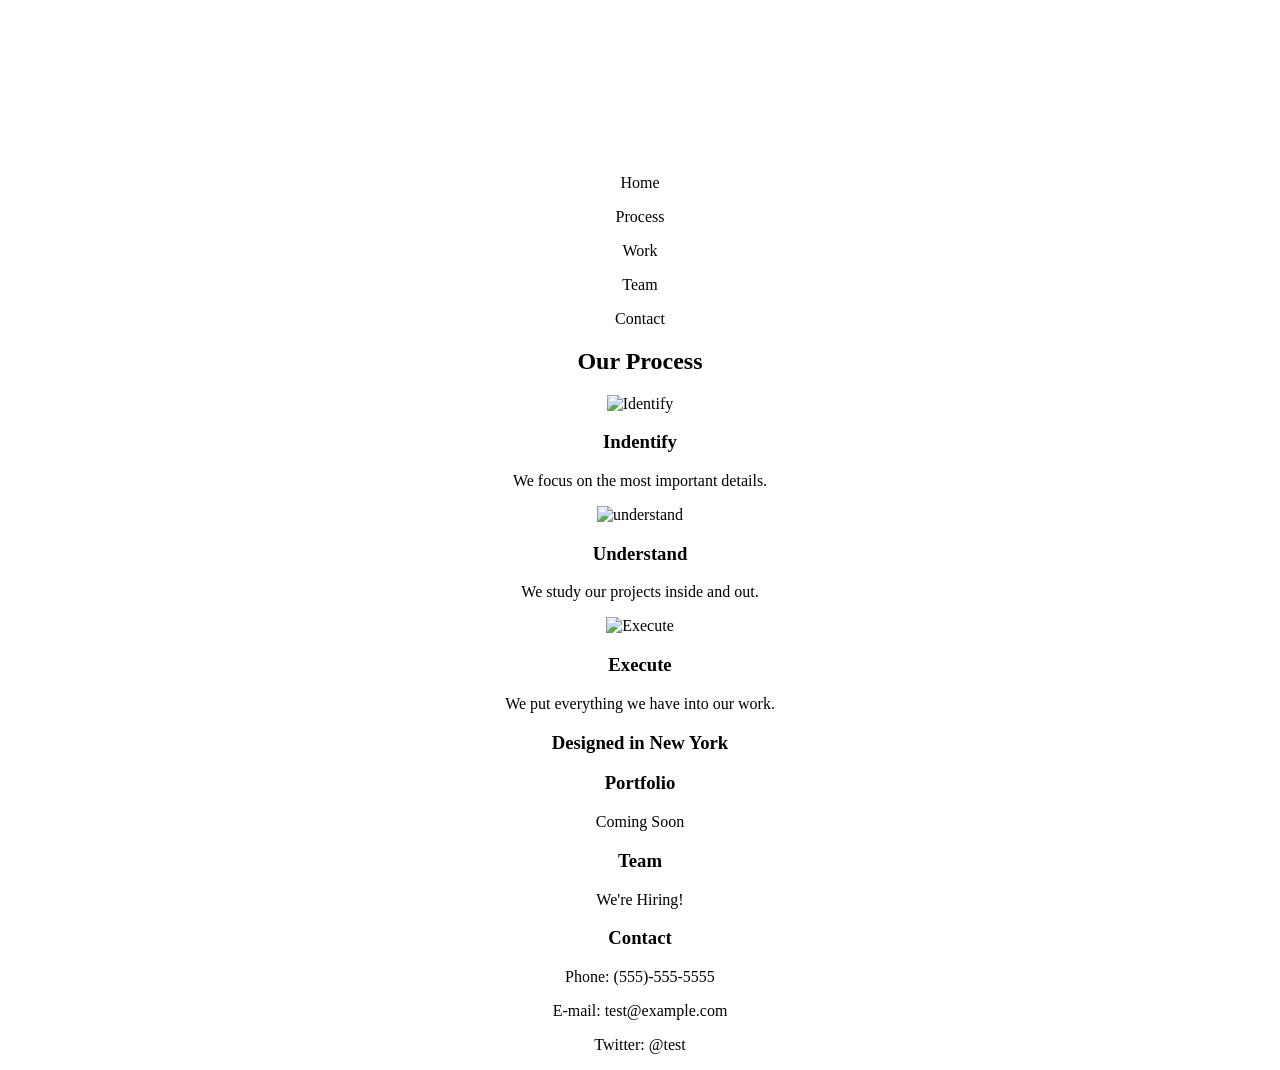
==== index.html @ 67d43685 "Some css added" ====
<!DOCTYPE html>
<html>
  <head>
    <title>Broadway Design</title>
		<link href="./resources/style.css" rel="stylesheet">
  </head>
  <body>
		<div class="hero">
			<h1>Broadway Design</h1>
				<nav>
					<p class="nav">Home</p>
					<p class="nav">Process</p>
					<p class="nav">Work</p>
					<p class="nav">Team</p>
					<p class="nav">Contact</p>
				</nav>
		</div>
		
		<div class="items">
			<h2>Our Process</h2>
			<img src="https://s3.amazonaws.com/codecademy-content/programs/freelance-one/broadway/images/identify.svg" alt="Identify">
			<h3>Indentify</h3>
			<p>We focus on the most important details.</p>
		</div>
		
		<div class="items">
			<img src="https://s3.amazonaws.com/codecademy-content/programs/freelance-one/broadway/images/understand.svg" alt="understand">
			<h3>Understand</h3>
			<p>We study our projects inside and out.</p>
		</div>

		<div class="items">
			<img src="https://s3.amazonaws.com/codecademy-content/programs/freelance-one/broadway/images/execute.svg" alt="Execute">
			<h3>Execute</h3>
			<p>We put everything we have into our work.</p>
		</div>

		<div class="hero">
			<h3 id="subheader">Designed in New York</h3>
		</div>
		
		<div>
			<h3>Portfolio</h3>
			<p>Coming Soon</p>
		</div>

		<div>
			<h3>Team</h3>
			<p>We're Hiring!</p>
		</div>

		<div>
			<h3>Contact</h3>
			<p>Phone: (555)-555-5555</p>
			<p>E-mail: test@example.com</p>
			<p>Twitter: @test</p>
		</div>
  </body>
</html>
---- resources/style.css ----
* {
	text-align: center;
}
h1 {
	font-family: helvetica;
	font-size: 70px;
	font-weight: bold;
	color: white;
}

.hero {
	background-image: url(https://s3.amazonaws.com/codecademy-content/programs/freelance-one/broadway/images/the-flatiron-building.png);
}
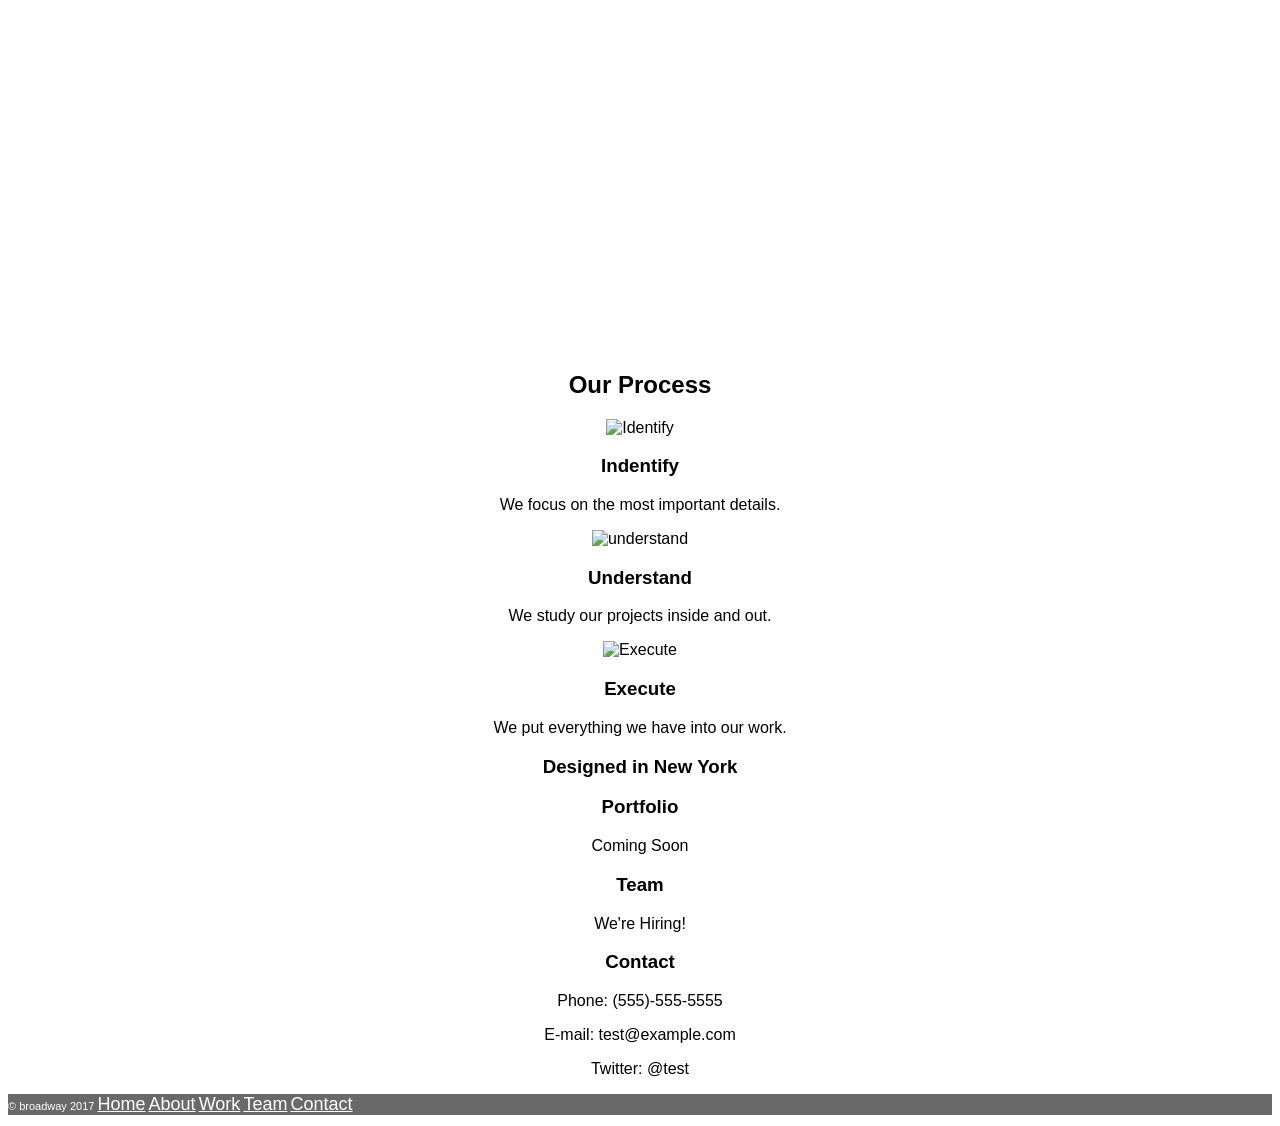
==== commit 59e8c209: "Finished just waiting for clarification on redline" ====
--- a/index.html
+++ b/index.html
@@ -8,11 +8,11 @@
 		<div class="hero">
 			<h1>Broadway Design</h1>
 				<nav>
-					<p class="nav">Home</p>
-					<p class="nav">Process</p>
-					<p class="nav">Work</p>
-					<p class="nav">Team</p>
-					<p class="nav">Contact</p>
+					<p class="nav" id="home"><a href="#">Home</a></p>
+					<p class="nav" id="process"><a href="#">Process</a></p>
+					<p class="nav" id="work"><a href="#">Work</a></p>
+					<p class="nav" id="team"><a href="#">Team</a></p>
+					<p class="nav" id="contact"><a href="#">Contact</a></p>
 				</nav>
 		</div>
 		
@@ -39,21 +39,30 @@
 			<h3 id="subheader">Designed in New York</h3>
 		</div>
 		
-		<div>
+		<div class="portfolio">
 			<h3>Portfolio</h3>
 			<p>Coming Soon</p>
 		</div>
 
-		<div>
+		<div class="team">
 			<h3>Team</h3>
 			<p>We're Hiring!</p>
 		</div>
 
-		<div>
+		<div class="contact">
 			<h3>Contact</h3>
 			<p>Phone: (555)-555-5555</p>
 			<p>E-mail: test@example.com</p>
 			<p>Twitter: @test</p>
 		</div>
+
+		<div class="footer">
+			<p>&copy broadway 2017 
+				<a href="#">Home</a> 
+				<a href="#">About</a>
+				<a href="#">Work</a> 
+				<a href="#">Team</a> 
+				<a href="#">Contact</a></p>
+		</div>
   </body>
 </html>
--- a/resources/style.css
+++ b/resources/style.css
@@ -1,5 +1,6 @@
 * {
 	text-align: center;
+	font-family: Helvetica;
 }
 h1 {
 	font-family: helvetica;
@@ -10,4 +11,37 @@
 
 .hero {
 	background-image: url(https://s3.amazonaws.com/codecademy-content/programs/freelance-one/broadway/images/the-flatiron-building.png);
+}
+
+.nav {
+	font-family: Helvetica;
+	font-size: 18px;
+	color: white;
+	
+}
+
+.footer {
+	color: White;
+	background-color: dimgray;
+	text-align-last: left;
+	
+}
+
+.footer p {
+	font-size: 11px;
+}
+a {
+	color: white;
+}
+
+.footer a {
+	font-size: 18px;
+}
+
+a:link {
+	color: white;
+}
+
+a:visited {
+	color: white;
 }
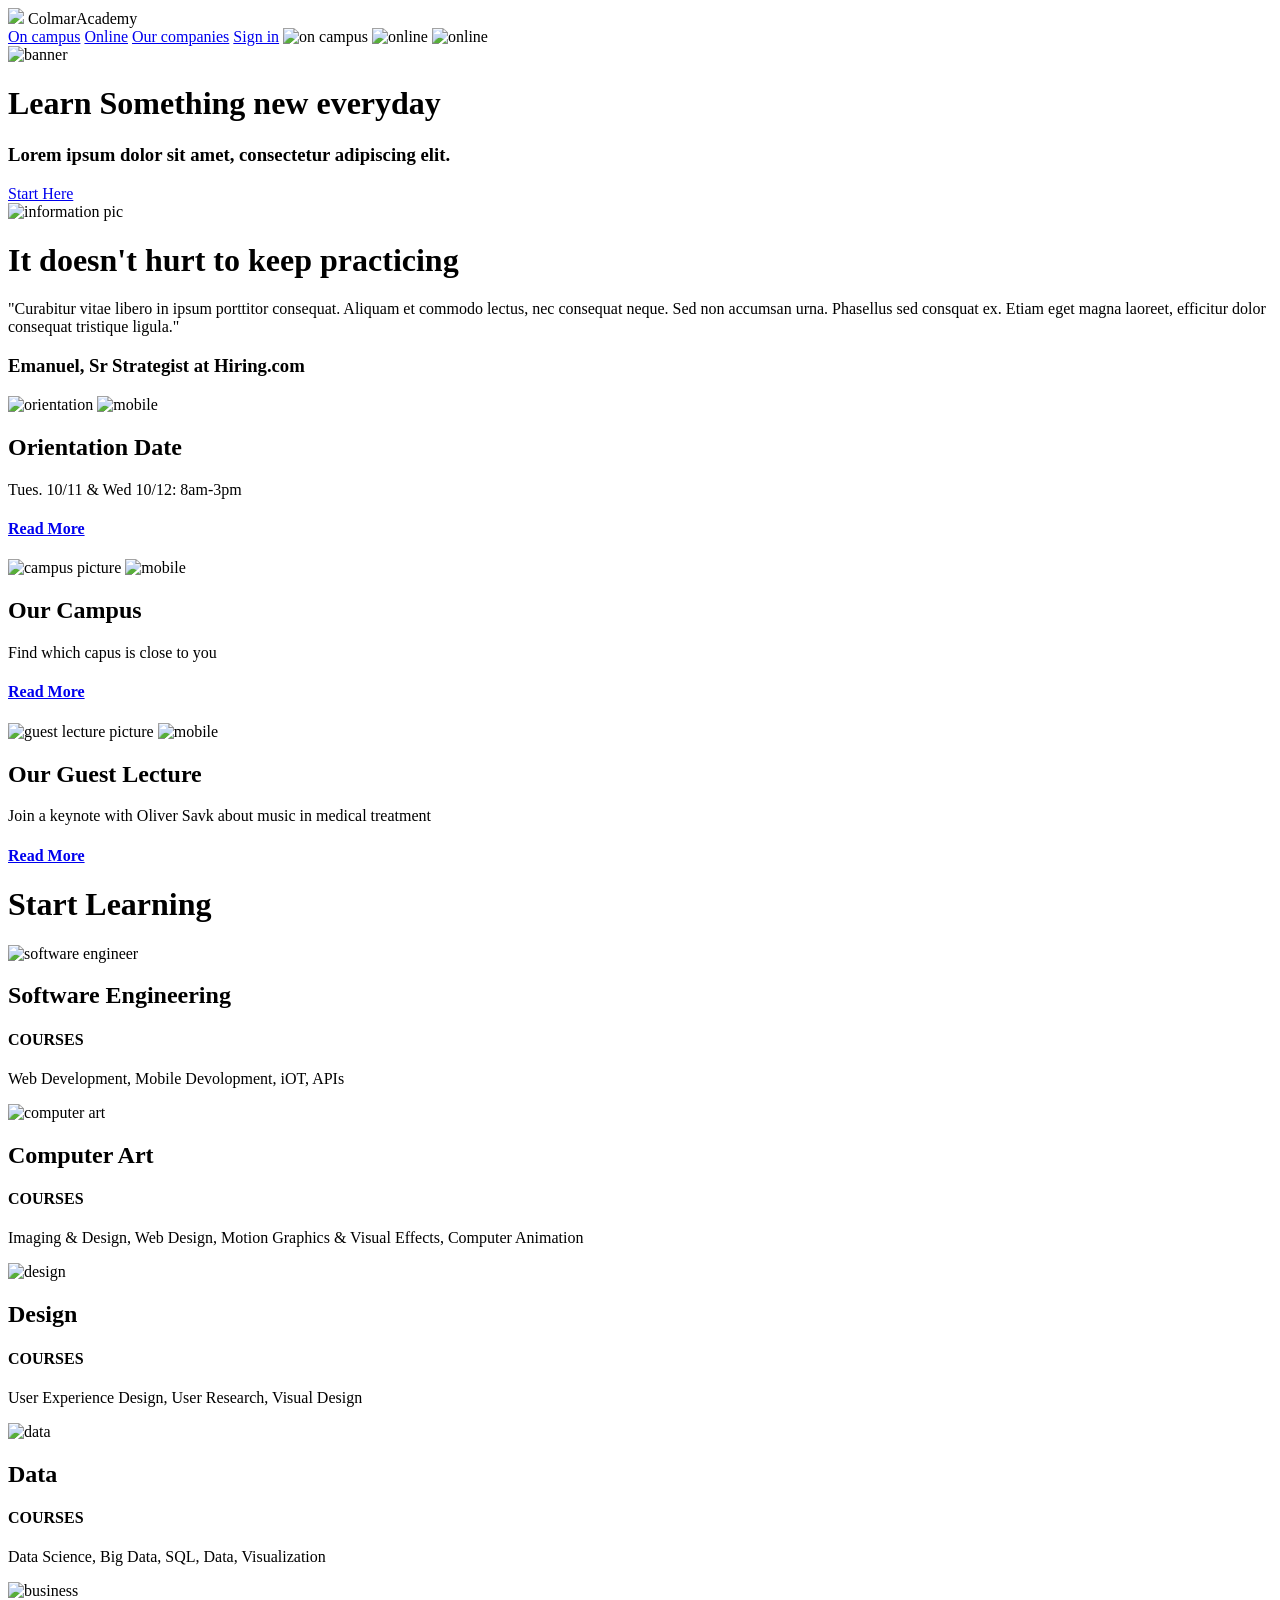
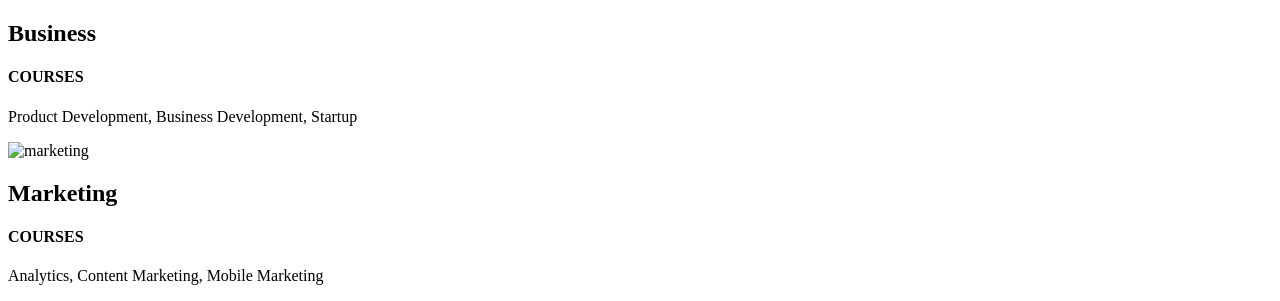
==== commit cb369f45: "Add files via upload" ====
--- a/index.html
+++ b/index.html
@@ -1,68 +1,190 @@
 <!DOCTYPE html>
 <html>
   <head>
-    <title>Broadway Design</title>
-		<link href="./resources/style.css" rel="stylesheet">
+    <title>Colmar Academy</title>
+    <link rel="stylesheet" href="resources\css\reset.css">
+    <link rel="stylesheet" href="resources\css\style.css">
+    <link href="https://fonts.googleapis.com/css?family=Roboto:400,400i,700" rel="stylesheet">
   </head>
   <body>
-		<div class="hero">
-			<h1>Broadway Design</h1>
-				<nav>
-					<p class="nav" id="home"><a href="#">Home</a></p>
-					<p class="nav" id="process"><a href="#">Process</a></p>
-					<p class="nav" id="work"><a href="#">Work</a></p>
-					<p class="nav" id="team"><a href="#">Team</a></p>
-					<p class="nav" id="contact"><a href="#">Contact</a></p>
-				</nav>
-		</div>
-		
-		<div class="items">
-			<h2>Our Process</h2>
-			<img src="https://s3.amazonaws.com/codecademy-content/programs/freelance-one/broadway/images/identify.svg" alt="Identify">
-			<h3>Indentify</h3>
-			<p>We focus on the most important details.</p>
-		</div>
-		
-		<div class="items">
-			<img src="https://s3.amazonaws.com/codecademy-content/programs/freelance-one/broadway/images/understand.svg" alt="understand">
-			<h3>Understand</h3>
-			<p>We study our projects inside and out.</p>
-		</div>
+    
+    <!--Header Navigation-->
+    <header>
+      
+      <div class="logo">
+        <img src="resources\images\ic-logo.svg">
+        <span id="colmar">Colmar</span><span id="academy">Academy</span>
+      </div>
+      
+      <nav>
+        <span><a href="#">On campus</a></span>
+        <span><a href="#">Online</a></span>
+        <span id="mobile"><a href="#">Our companies</a></span>
+        <span><a href="#">Sign in</a></span>
+        <img src="resources\images\ic-on-campus.svg" alt="on campus" class="mobile-nav">
+        <img src="resources\images\ic-online.svg" alt="online" class="mobile-nav">
+        <img src="resources\images\ic-login.svg" alt="online" class="mobile-nav">
+      </nav>
+    
+    </header>
+    <!--Banner-->
+    <div class="banner">
+      <div class="banner-flex">
+        <div class="left-col">
+          <div class="banner-image">
+            <img src="resources\images\banner.jpg" alt="banner">
+          </div>
+        </div>
+      
+        
+        <div class="container-slogan">
+          <h1>Learn Something new everyday</h1>
+          <h3>Lorem ipsum dolor sit amet, consectetur adipiscing elit.</h3>
+          <div class="btn">
+            <a href="#">Start Here</a>
+          </div>
+        </div>
+      
+      </div>
+    </div>
+    <!--Main Content-->
+    <div class="content">
+      <div class="left-col">
+        <div class="image-container">
+          <img src="resources\images\information-main.jpg" alt="information pic">
+        </div>
+        <div class="info">
+          <h1>It doesn't hurt to keep practicing</h1>
+          <p>"Curabitur vitae libero in ipsum porttitor consequat. Aliquam et commodo lectus, nec consequat neque. Sed non accumsan urna. Phasellus sed consquat ex. Etiam eget magna laoreet, efficitur dolor consequat tristique ligula."</p>
+          <h3>Emanuel, Sr Strategist at Hiring.com</h3>
+        </div>
 
-		<div class="items">
-			<img src="https://s3.amazonaws.com/codecademy-content/programs/freelance-one/broadway/images/execute.svg" alt="Execute">
-			<h3>Execute</h3>
-			<p>We put everything we have into our work.</p>
-		</div>
+      </div>
+      <div class="right-col">
+        <div class="col-sm">
+          <div class="sm-image">
+            <img src="resources\images\information-orientation.jpg" alt="orientation" class="dk">
+            <img src="resources\images\information-orientation-mobile.jpg" alt="mobile" class="img-mobile">
+          </div>
+          <div class="col-sm-info">
+            <h2>Orientation Date</h2>
+            <p>Tues. 10/11 & Wed 10/12: 8am-3pm</p>
+            <h4><a href="#">Read More</a></h4>
+          </div>
+        </div>
+      
 
-		<div class="hero">
-			<h3 id="subheader">Designed in New York</h3>
-		</div>
-		
-		<div class="portfolio">
-			<h3>Portfolio</h3>
-			<p>Coming Soon</p>
-		</div>
+      
+        <div class="col-sm">
+          <div class="sm-image">
+            <img src="resources\images\information-campus.jpg" alt="campus picture" class="dk">
+            <img src="resources\images\information-campus-mobile.jpg" alt="mobile" class="img-mobile">
+          </div>
+          <div class="col-sm-info">
+            <h2>Our Campus</h2>
+            <p>Find which capus is close to you</p>
+            <h4><a href="#">Read More</a></h4>
+          </div>
+        </div>
+      
 
-		<div class="team">
-			<h3>Team</h3>
-			<p>We're Hiring!</p>
-		</div>
+      
+        <div class="col-sm" id="gl">
+          <div class="sm-image" id="big">
+            <img src="resources\images\information-guest-lecture.jpg" alt="guest lecture picture" class="dk">
+            <img src="resources\images\information-guest-lecture-mobile.jpg" alt="mobile" class="img-mobile">
+          </div>
+          <div class="col-sm-info">
+            <h2>Our Guest Lecture</h2>
+            <span>Join a keynote with Oliver Savk about music in medical treatment</span>
+            <h4><a href="#">Read More</a></h4>
+          </div>
+        </div>
+      </div>      
+        
 
-		<div class="contact">
-			<h3>Contact</h3>
-			<p>Phone: (555)-555-5555</p>
-			<p>E-mail: test@example.com</p>
-			<p>Twitter: @test</p>
-		</div>
+    </div> <!--Content div ending -->
 
-		<div class="footer">
-			<p>&copy broadway 2017 
-				<a href="#">Home</a> 
-				<a href="#">About</a>
-				<a href="#">Work</a> 
-				<a href="#">Team</a> 
-				<a href="#">Contact</a></p>
-		</div>
+    <!--Courses-->
+      <div class="container-lrg">
+        <div class="title">
+          <h1>Start Learning</h1>
+        </div>
+        <div class="container-flex">
+
+            <div class="container-small">
+              <div class="img-top">
+                <img src="resources\images\course-software.jpg" alt="software engineer" class="dk"> 
+              </div>
+              <div class="description">
+                <h2>Software Engineering</h2>
+                <h4>COURSES</h4>
+                <p class="dk">Web Development, Mobile Devolopment, iOT, APIs</p>
+              </div>
+            </div>
+
+            <div class="container-small">
+              <div class="img-top">
+                <img src="resources\images\course-computer-art.jpg" alt="computer art" class="dk"> 
+              </div>
+              <div class="description">
+                <h2>Computer Art</h2>
+                <h4>COURSES</h4>
+                <p class="dk">Imaging & Design, Web Design, Motion Graphics & Visual Effects, Computer Animation</p>
+              </div>
+            </div>
+            
+            <div class="container-small">
+              <div class="img-top">
+                <img src="resources\images\course-design.jpg" alt="design" class="dk"> 
+              </div>
+              <div class="description">
+                <h2>Design</h2>
+                <h4>COURSES</h4>
+                <p class="dk">User Experience Design, User Research, Visual Design</p>
+              </div>
+            </div>
+
+            <div class="container-small">
+              <div class="img-top">
+                <img src="resources\images\course-data.jpg" alt="data" class="dk"> 
+              </div>
+              <div class="description">
+                <h2>Data</h2>
+                <h4>COURSES</h4>
+                <p class="dk">Data Science, Big Data, SQL, Data, Visualization</p>
+              </div>
+            </div>
+
+
+            <div class="container-small">
+              <div class="img-top">
+                <img src="resources\images\course-business.jpg" alt="business" class="dk"> 
+              </div>
+              <div class="description">
+                <h2>Business</h2>
+                <h4>COURSES</h4>
+                <p class="dk">Product Development, Business Development, Startup</p>
+              </div>
+            </div>
+
+            <div class="container-small">
+              <div class="img-top">
+                <img src="resources\images\course-marketing.jpg" alt="marketing" class="dk"> 
+              </div>
+              <div class="description">
+                <h2>Marketing</h2>
+                <h4>COURSES</h4>
+                <p class="dk">Analytics, Content Marketing, Mobile Marketing</p>
+              </div>
+            </div>
+        </div>
+      </div>
+         
+
+
+       
+
+
   </body>
 </html>
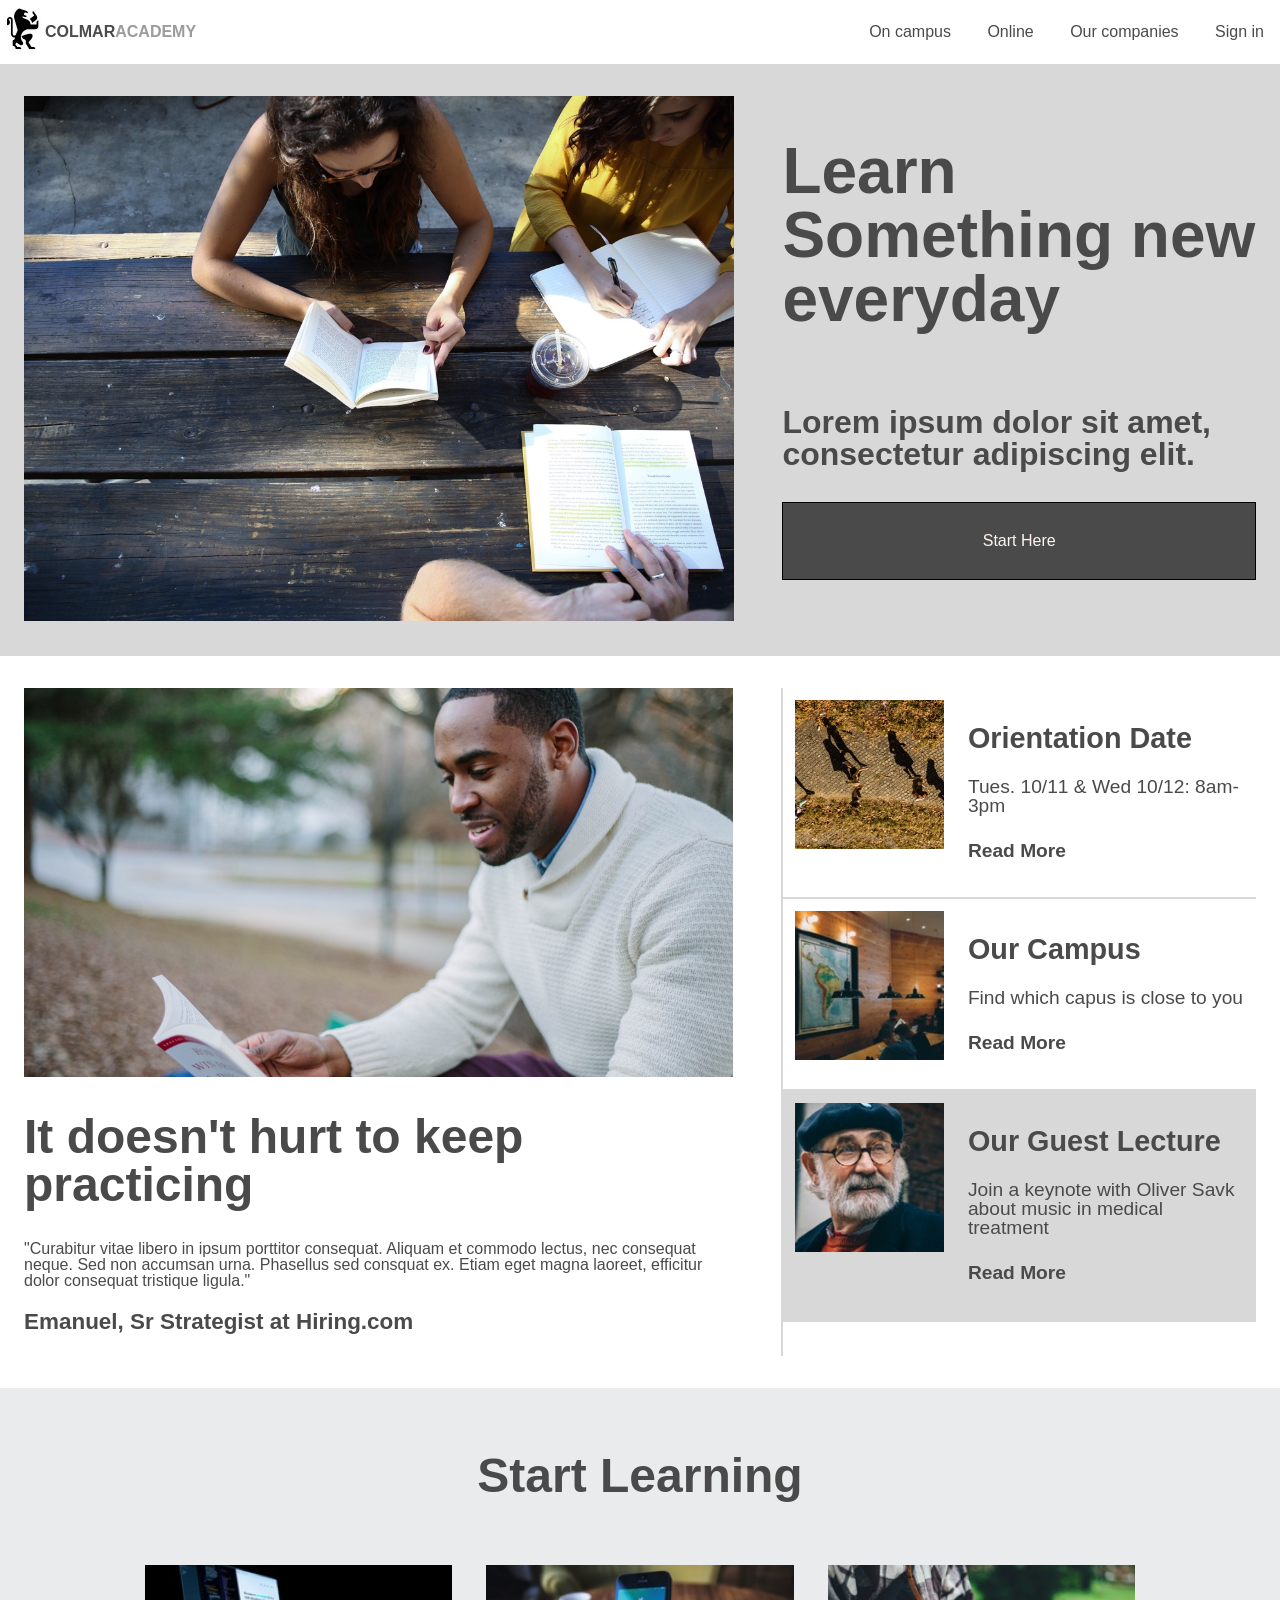
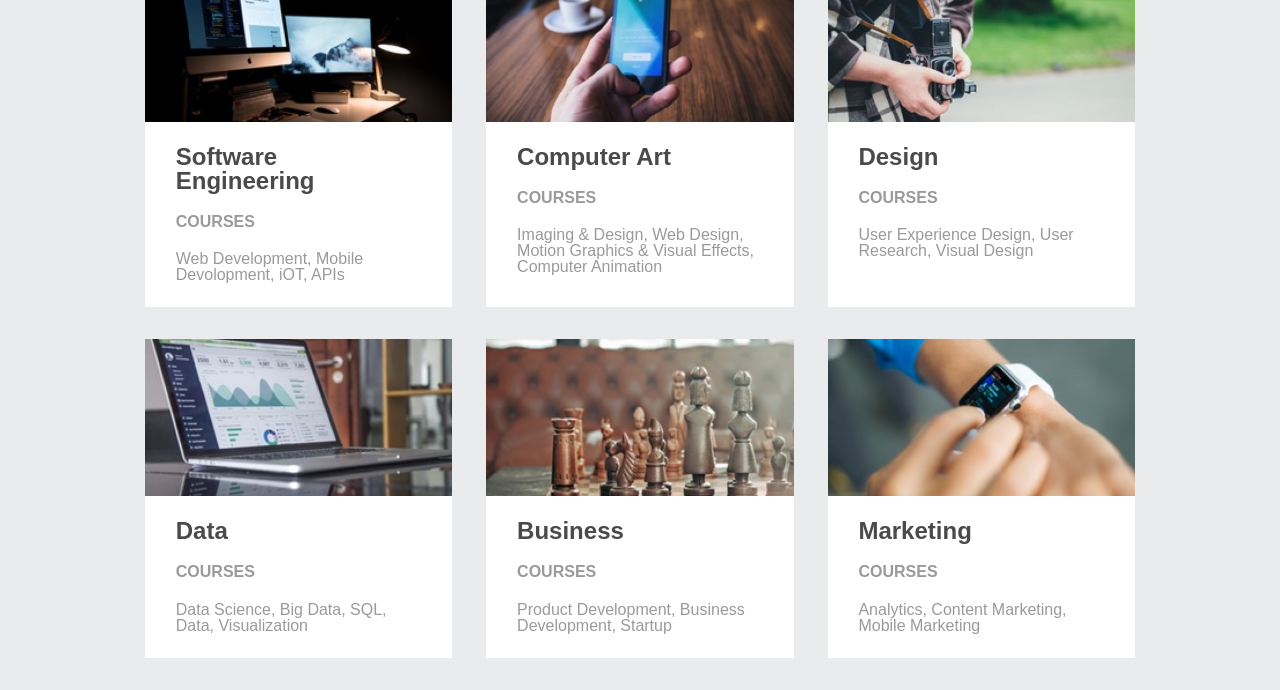
==== commit 975f77fe: "Add files via upload" ====
--- a/index.html
+++ b/index.html
@@ -12,7 +12,7 @@
     <header>
       
       <div class="logo">
-        <img src="resources\images\ic-logo.svg">
+        <img src="resources/images/ic-logo.svg">
         <span id="colmar">Colmar</span><span id="academy">Academy</span>
       </div>
       
@@ -21,9 +21,9 @@
         <span><a href="#">Online</a></span>
         <span id="mobile"><a href="#">Our companies</a></span>
         <span><a href="#">Sign in</a></span>
-        <img src="resources\images\ic-on-campus.svg" alt="on campus" class="mobile-nav">
-        <img src="resources\images\ic-online.svg" alt="online" class="mobile-nav">
-        <img src="resources\images\ic-login.svg" alt="online" class="mobile-nav">
+        <img src="resources/images/ic-on-campus.svg" alt="on campus" class="mobile-nav">
+        <img src="resources/images/ic-online.svg" alt="online" class="mobile-nav">
+        <img src="resources/images/ic-login.svg" alt="online" class="mobile-nav">
       </nav>
     
     </header>
@@ -32,7 +32,7 @@
       <div class="banner-flex">
         <div class="left-col">
           <div class="banner-image">
-            <img src="resources\images\banner.jpg" alt="banner">
+            <img src="resources/images/banner.jpg" alt="banner">
           </div>
         </div>
       
@@ -51,7 +51,7 @@
     <div class="content">
       <div class="left-col">
         <div class="image-container">
-          <img src="resources\images\information-main.jpg" alt="information pic">
+          <img src="resources/images/information-main.jpg" alt="information pic">
         </div>
         <div class="info">
           <h1>It doesn't hurt to keep practicing</h1>
@@ -63,8 +63,8 @@
       <div class="right-col">
         <div class="col-sm">
           <div class="sm-image">
-            <img src="resources\images\information-orientation.jpg" alt="orientation" class="dk">
-            <img src="resources\images\information-orientation-mobile.jpg" alt="mobile" class="img-mobile">
+            <img src="resources/images/information-orientation.jpg" alt="orientation" class="dk">
+            <img src="resources/images/information-orientation-mobile.jpg" alt="mobile" class="img-mobile">
           </div>
           <div class="col-sm-info">
             <h2>Orientation Date</h2>
@@ -77,8 +77,8 @@
       
         <div class="col-sm">
           <div class="sm-image">
-            <img src="resources\images\information-campus.jpg" alt="campus picture" class="dk">
-            <img src="resources\images\information-campus-mobile.jpg" alt="mobile" class="img-mobile">
+            <img src="resources/images/information-campus.jpg" alt="campus picture" class="dk">
+            <img src="resources/images/information-campus-mobile.jpg" alt="mobile" class="img-mobile">
           </div>
           <div class="col-sm-info">
             <h2>Our Campus</h2>
@@ -91,8 +91,8 @@
       
         <div class="col-sm" id="gl">
           <div class="sm-image" id="big">
-            <img src="resources\images\information-guest-lecture.jpg" alt="guest lecture picture" class="dk">
-            <img src="resources\images\information-guest-lecture-mobile.jpg" alt="mobile" class="img-mobile">
+            <img src="resources/images/information-guest-lecture.jpg" alt="guest lecture picture" class="dk">
+            <img src="resources/images/information-guest-lecture-mobile.jpg" alt="mobile" class="img-mobile">
           </div>
           <div class="col-sm-info">
             <h2>Our Guest Lecture</h2>
@@ -114,7 +114,7 @@
 
             <div class="container-small">
               <div class="img-top">
-                <img src="resources\images\course-software.jpg" alt="software engineer" class="dk"> 
+                <img src="resources/images/course-software.jpg" alt="software engineer" class="dk"> 
               </div>
               <div class="description">
                 <h2>Software Engineering</h2>
@@ -125,7 +125,7 @@
 
             <div class="container-small">
               <div class="img-top">
-                <img src="resources\images\course-computer-art.jpg" alt="computer art" class="dk"> 
+                <img src="resources/images/course-computer-art.jpg" alt="computer art" class="dk"> 
               </div>
               <div class="description">
                 <h2>Computer Art</h2>
@@ -136,7 +136,7 @@
             
             <div class="container-small">
               <div class="img-top">
-                <img src="resources\images\course-design.jpg" alt="design" class="dk"> 
+                <img src="resources/images/course-design.jpg" alt="design" class="dk"> 
               </div>
               <div class="description">
                 <h2>Design</h2>
@@ -147,7 +147,7 @@
 
             <div class="container-small">
               <div class="img-top">
-                <img src="resources\images\course-data.jpg" alt="data" class="dk"> 
+                <img src="resources/images/course-data.jpg" alt="data" class="dk"> 
               </div>
               <div class="description">
                 <h2>Data</h2>
@@ -159,7 +159,7 @@
 
             <div class="container-small">
               <div class="img-top">
-                <img src="resources\images\course-business.jpg" alt="business" class="dk"> 
+                <img src="resources/images/course-business.jpg" alt="business" class="dk"> 
               </div>
               <div class="description">
                 <h2>Business</h2>
@@ -170,7 +170,7 @@
 
             <div class="container-small">
               <div class="img-top">
-                <img src="resources\images\course-marketing.jpg" alt="marketing" class="dk"> 
+                <img src="resources/images/course-marketing.jpg" alt="marketing" class="dk"> 
               </div>
               <div class="description">
                 <h2>Marketing</h2>
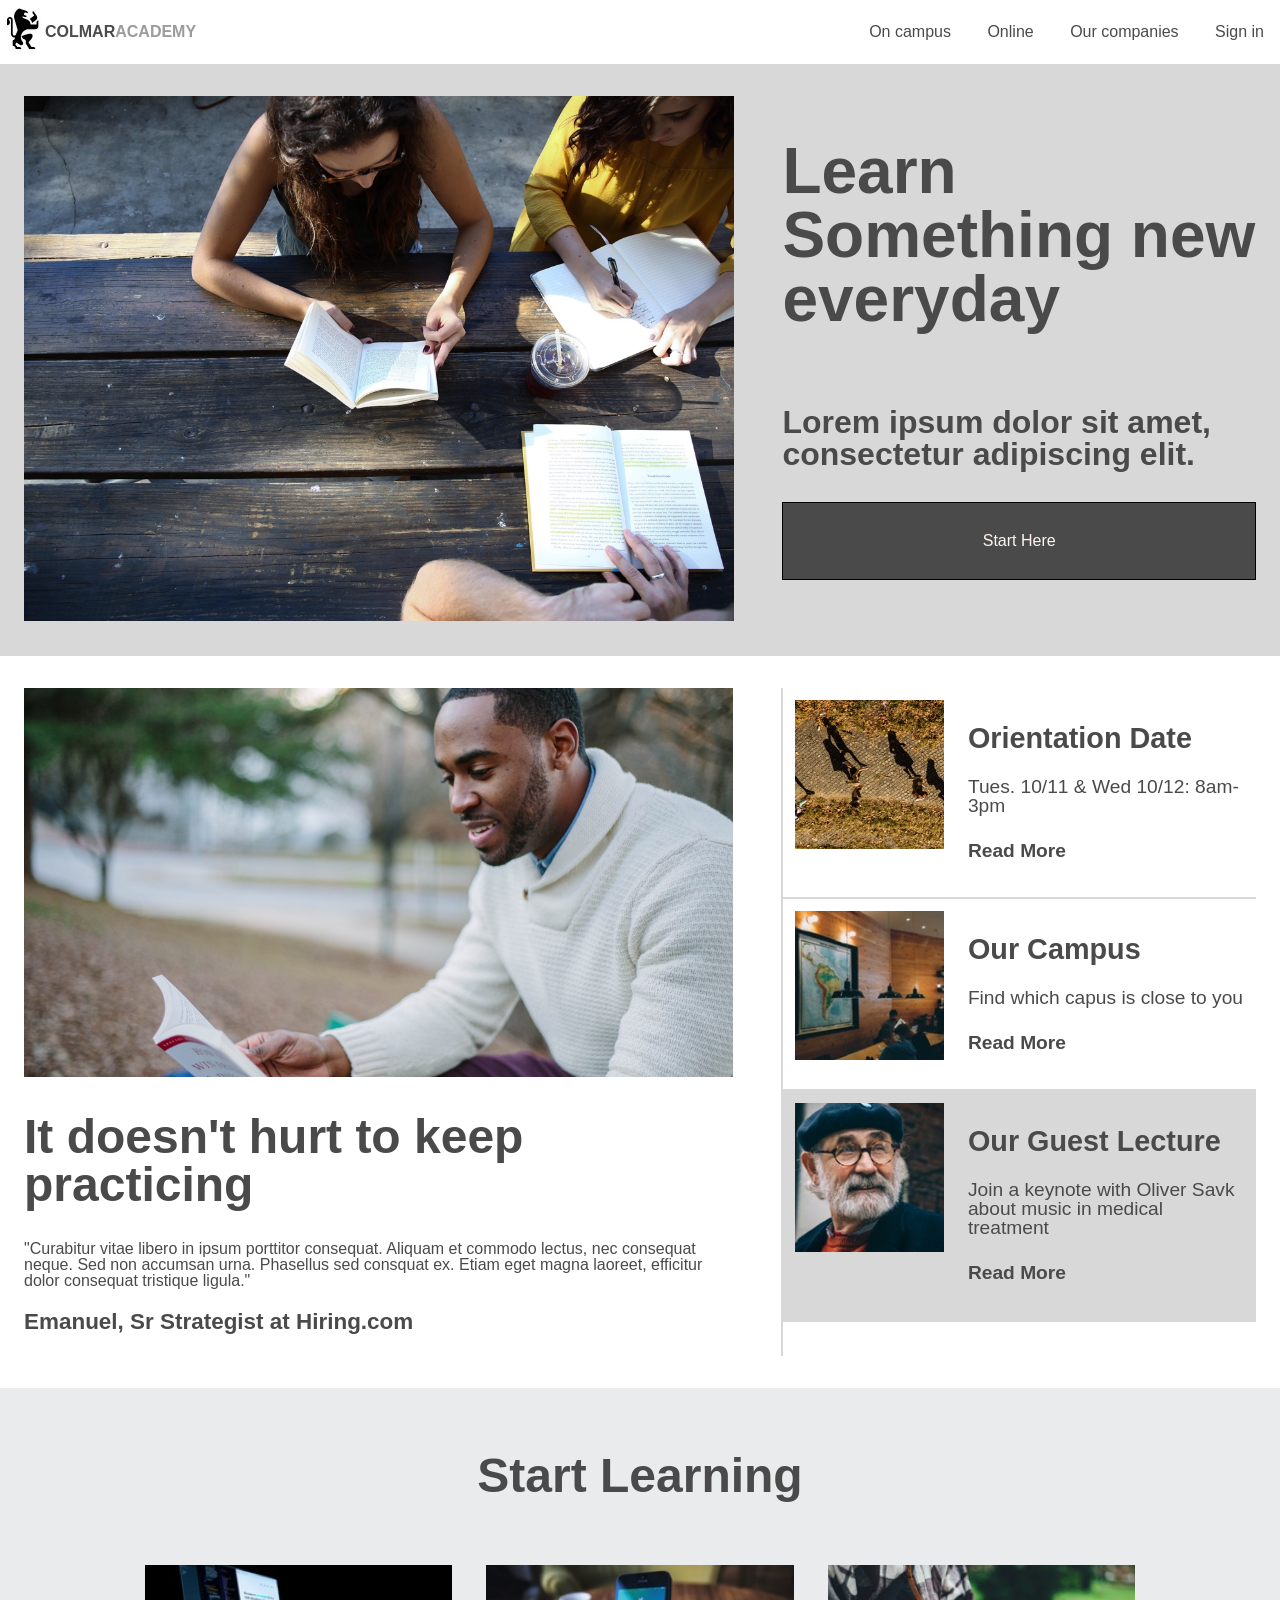
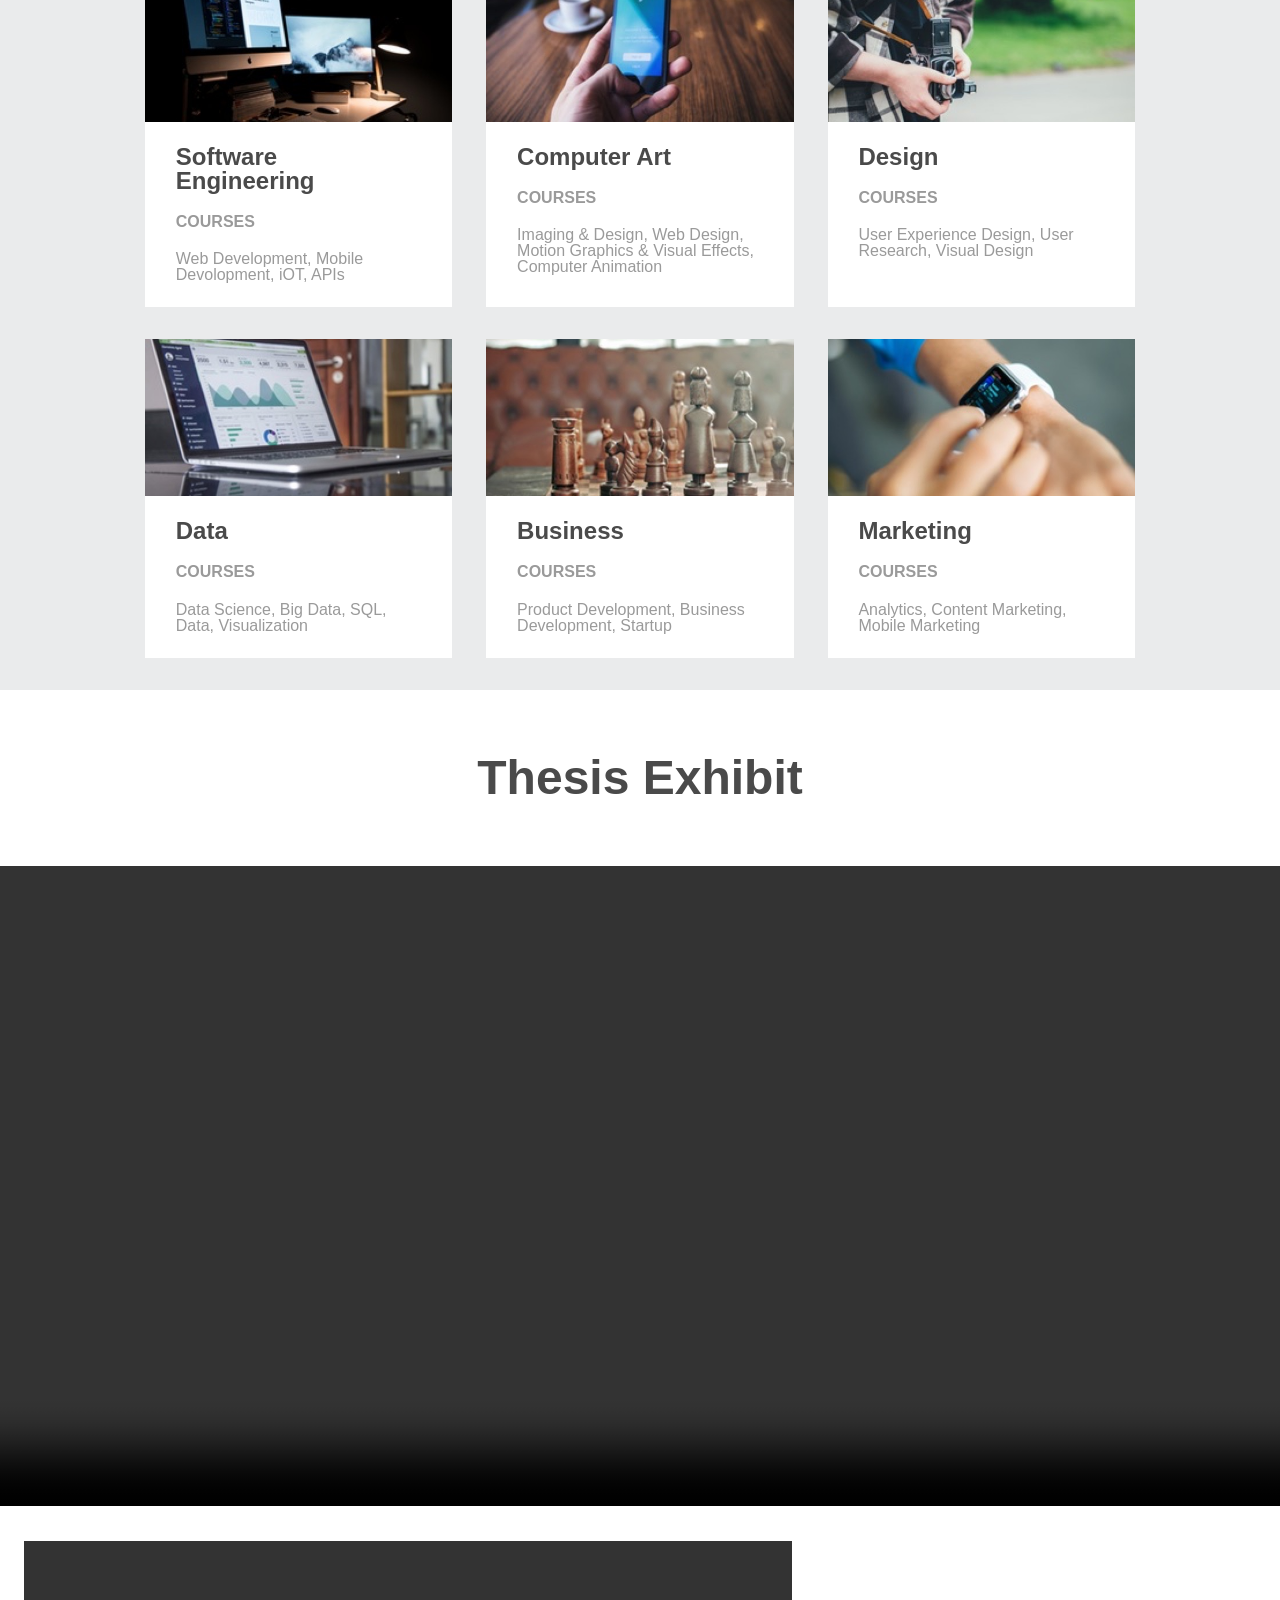
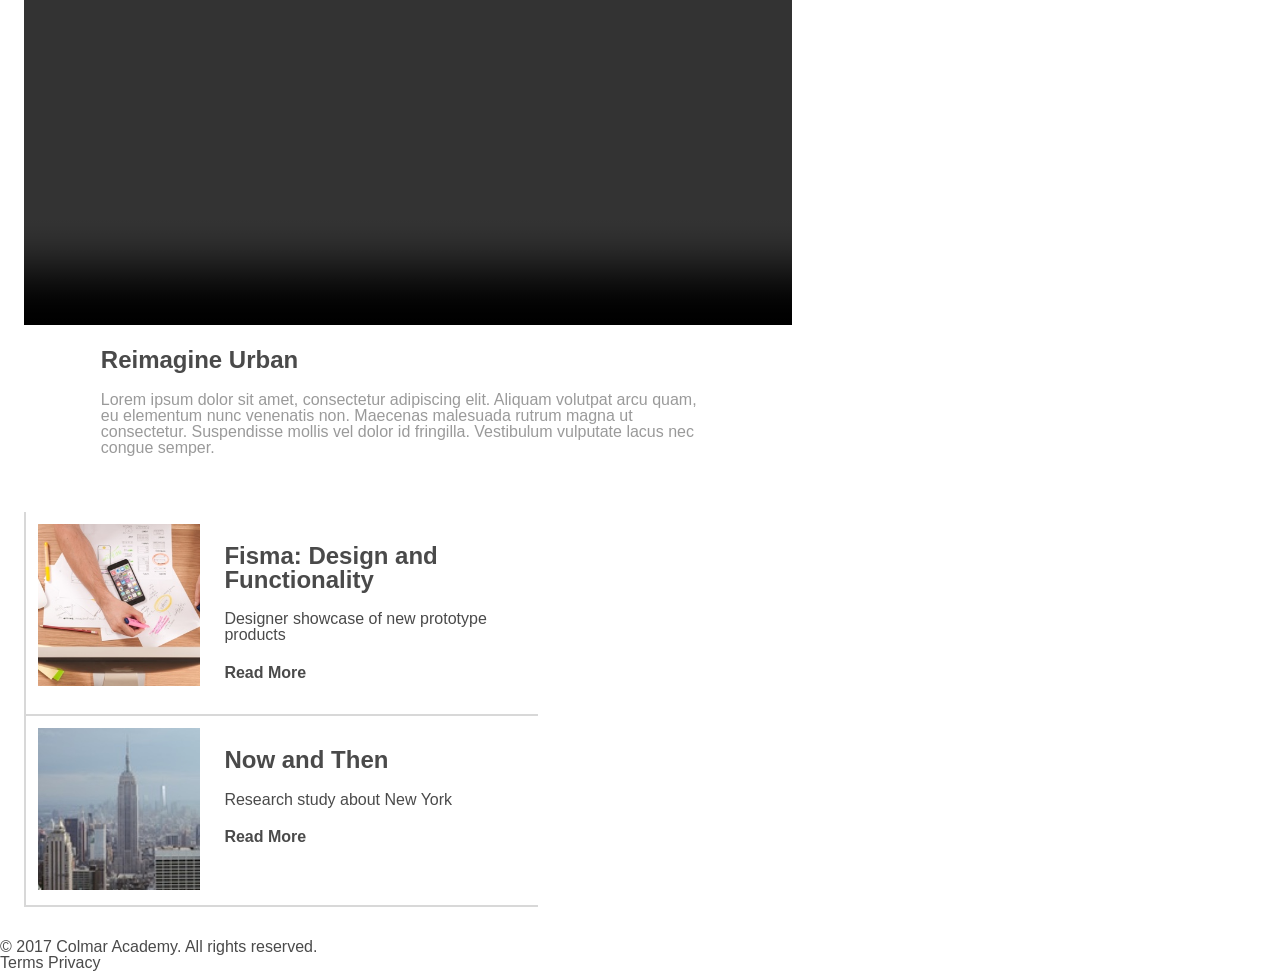
==== commit eca8349c: "Add files via upload" ====
--- a/index.html
+++ b/index.html
@@ -30,7 +30,7 @@
     <!--Banner-->
     <div class="banner">
       <div class="banner-flex">
-        <div class="left-col">
+        <div class="left-col dk">
           <div class="banner-image">
             <img src="resources/images/banner.jpg" alt="banner">
           </div>
@@ -49,7 +49,7 @@
     </div>
     <!--Main Content-->
     <div class="content">
-      <div class="left-col">
+      <div class="left-col dk">
         <div class="image-container">
           <img src="resources/images/information-main.jpg" alt="information pic">
         </div>
@@ -180,7 +180,70 @@
             </div>
         </div>
       </div>
-         
+
+      <!--Thesis Exhibit-->
+      <div class="thesiscontainer">
+        <div class="title">
+          <h1> Thesis Exhibit</h1>
+        </div>
+        <div class="mobile-video">
+              <video width="100%" height="100%" controls>
+                <source src="resources/videos/thesis.mp4" type="video/mp4">  
+        </div>
+        <div class="thesis-flex">
+          <div class="left-col dk">
+            <div class="media-container">
+              <video width="100%" height="auto" controls>
+                <source src="resources/videos/thesis.mp4" type="video/mp4">  
+            </div>
+            <div class="description">
+              <h2>Reimagine Urban</h2>
+              <p>Lorem ipsum dolor sit amet, consectetur adipiscing elit. Aliquam volutpat arcu quam, eu elementum nunc venenatis non. Maecenas malesuada rutrum magna ut consectetur. Suspendisse mollis vel dolor id fringilla. Vestibulum vulputate lacus nec congue semper.</p>
+            </div>
+          </div>
+
+          <div class="right-col alt-right-col"> <!--not a fan of alt-right just made sense for the name -->
+
+            <div class="col-sm alt-small">
+              <div class="sm-image">
+                <img src="resources/images/thesis-fisma.jpg" alt="orientation" class="dk">
+              </div>
+
+              <div class="col-sm-info">
+                <h2>Fisma: Design and Functionality</h2>
+                <p>Designer showcase of new prototype products</p>
+                <h4><a href="#">Read More</a></h4>
+              </div>
+
+            </div>
+
+          <div class="col-sm alt-small">
+
+              <div class="sm-image">
+                <img src="resources/images/thesis-now-and-then.jpg" alt="orientation" class="dk">
+              </div>
+
+              <div class="col-sm-info">
+                <h2>Now and Then</h2>
+                <p>Research study about New York</p>
+                <h4><a href="#">Read More</a></h4>
+              </div>
+
+          </div>
+         </div>
+        </div>
+      </div>
+
+      <!--Footer-->
+      <footer>
+        <div class="copyright">
+          <span>&copy 2017 Colmar Academy. All rights reserved.</span>
+        </div>
+        <div class="navigation">
+          <span><a href="#">Terms</a></span>
+          <span><a href="#">Privacy</a></span>
+        </div>
+      </footer>
 
 
        
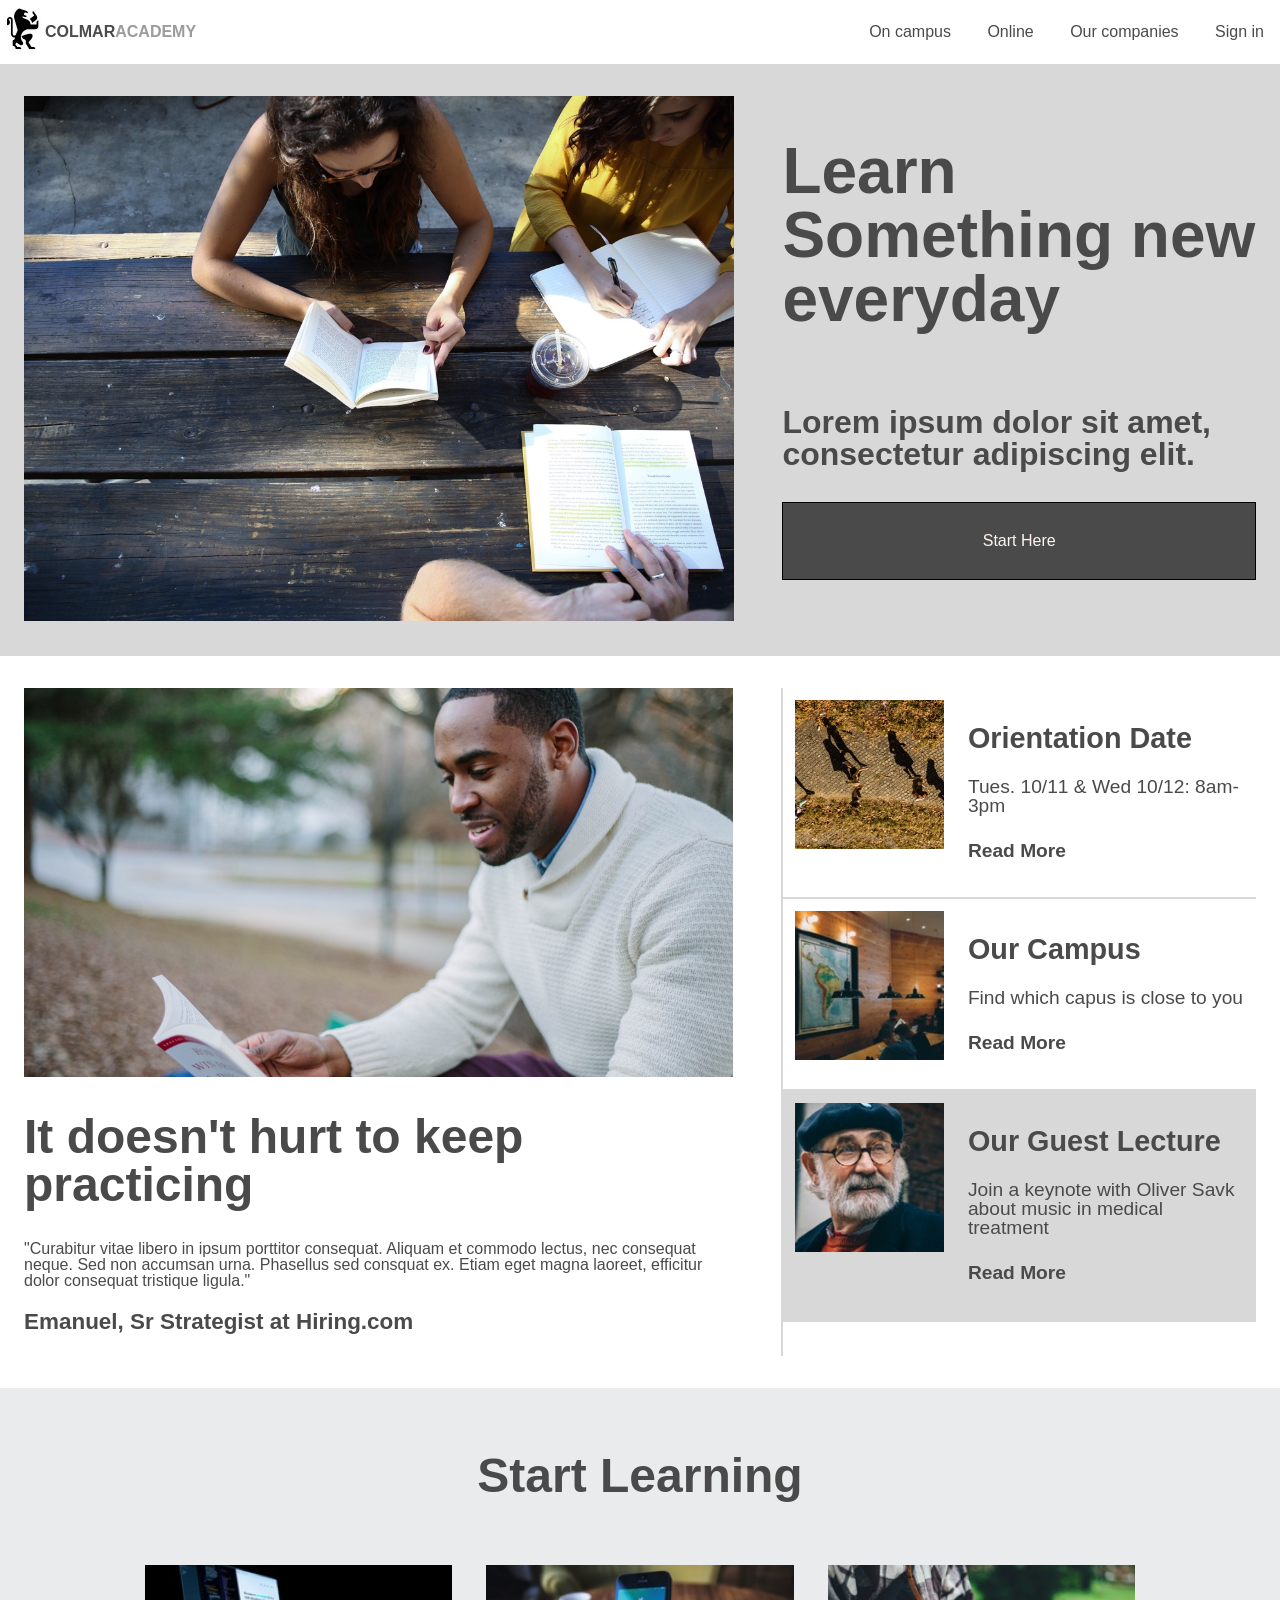
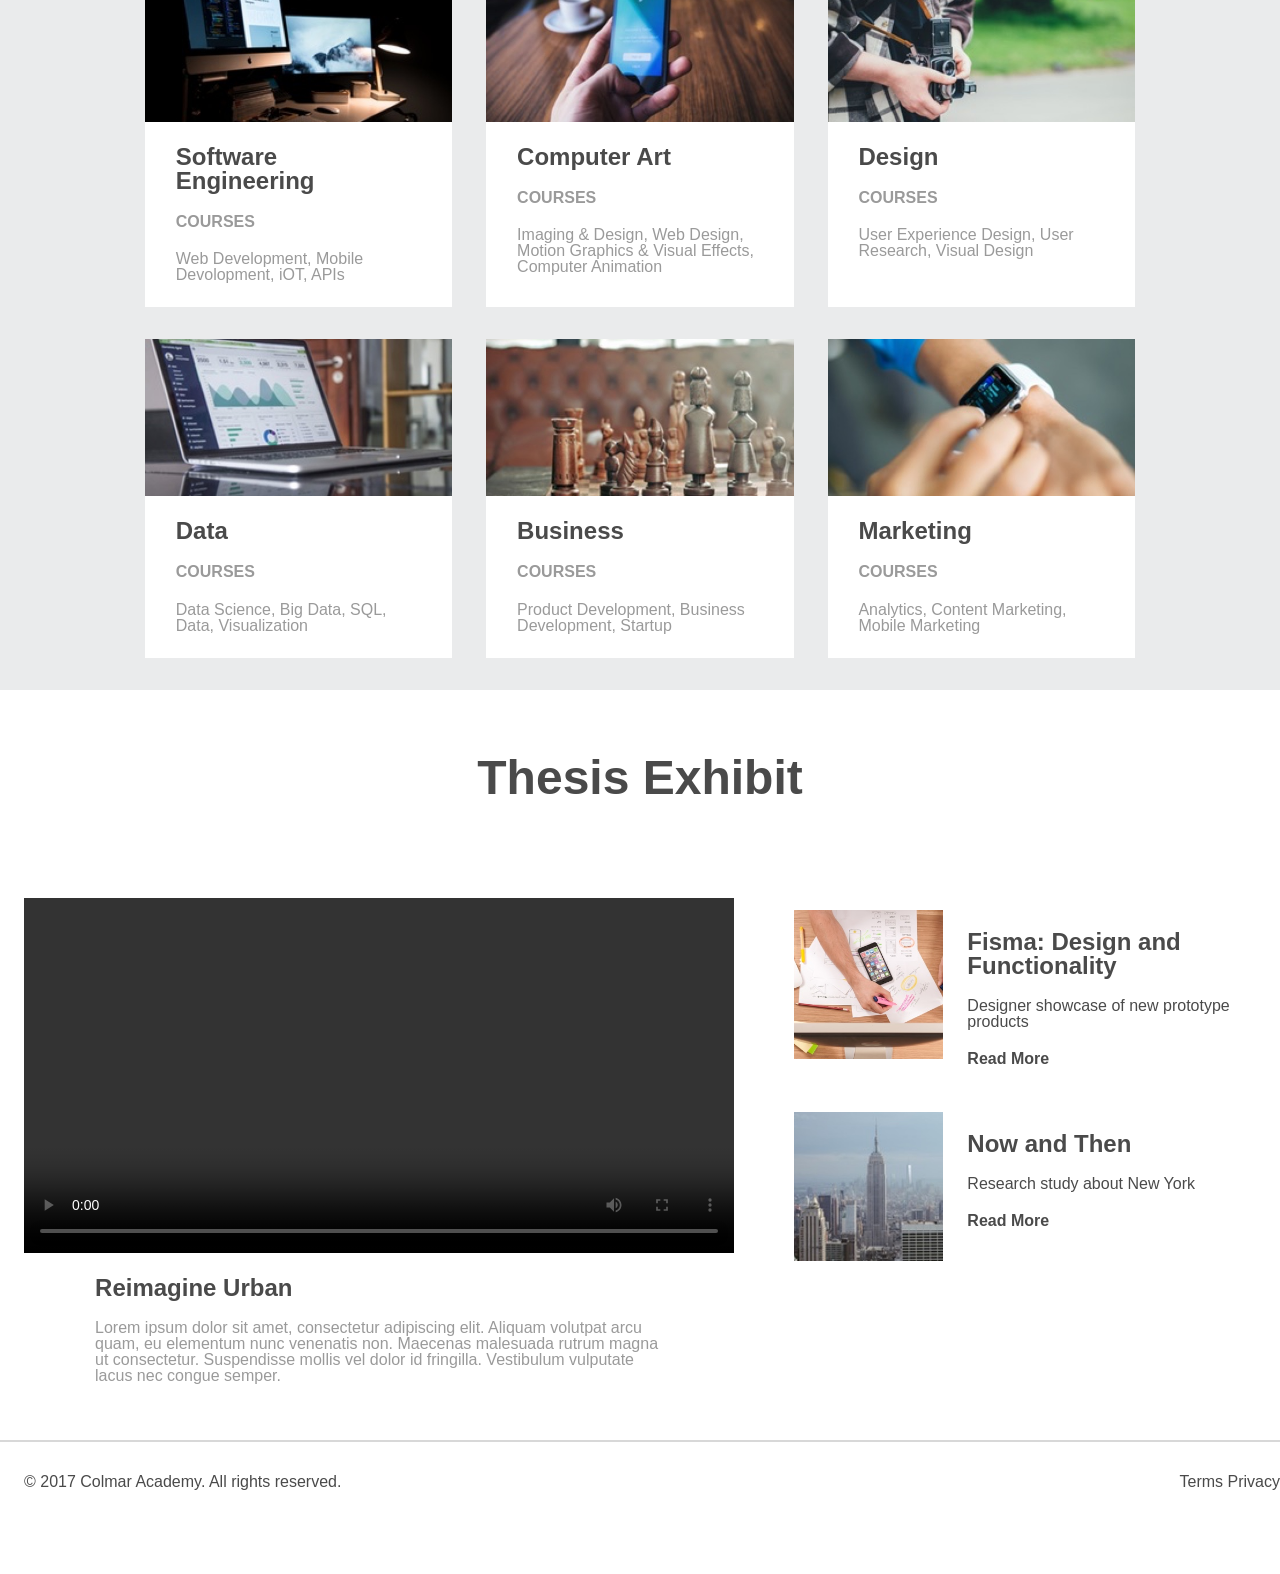
==== commit 1743eb12: "Add files via upload" ====
--- a/index.html
+++ b/index.html
@@ -5,6 +5,7 @@
     <link rel="stylesheet" href="resources\css\reset.css">
     <link rel="stylesheet" href="resources\css\style.css">
     <link href="https://fonts.googleapis.com/css?family=Roboto:400,400i,700" rel="stylesheet">
+    <meta name=“viewport” content=“width=device-width”>
   </head>
   <body>
     
